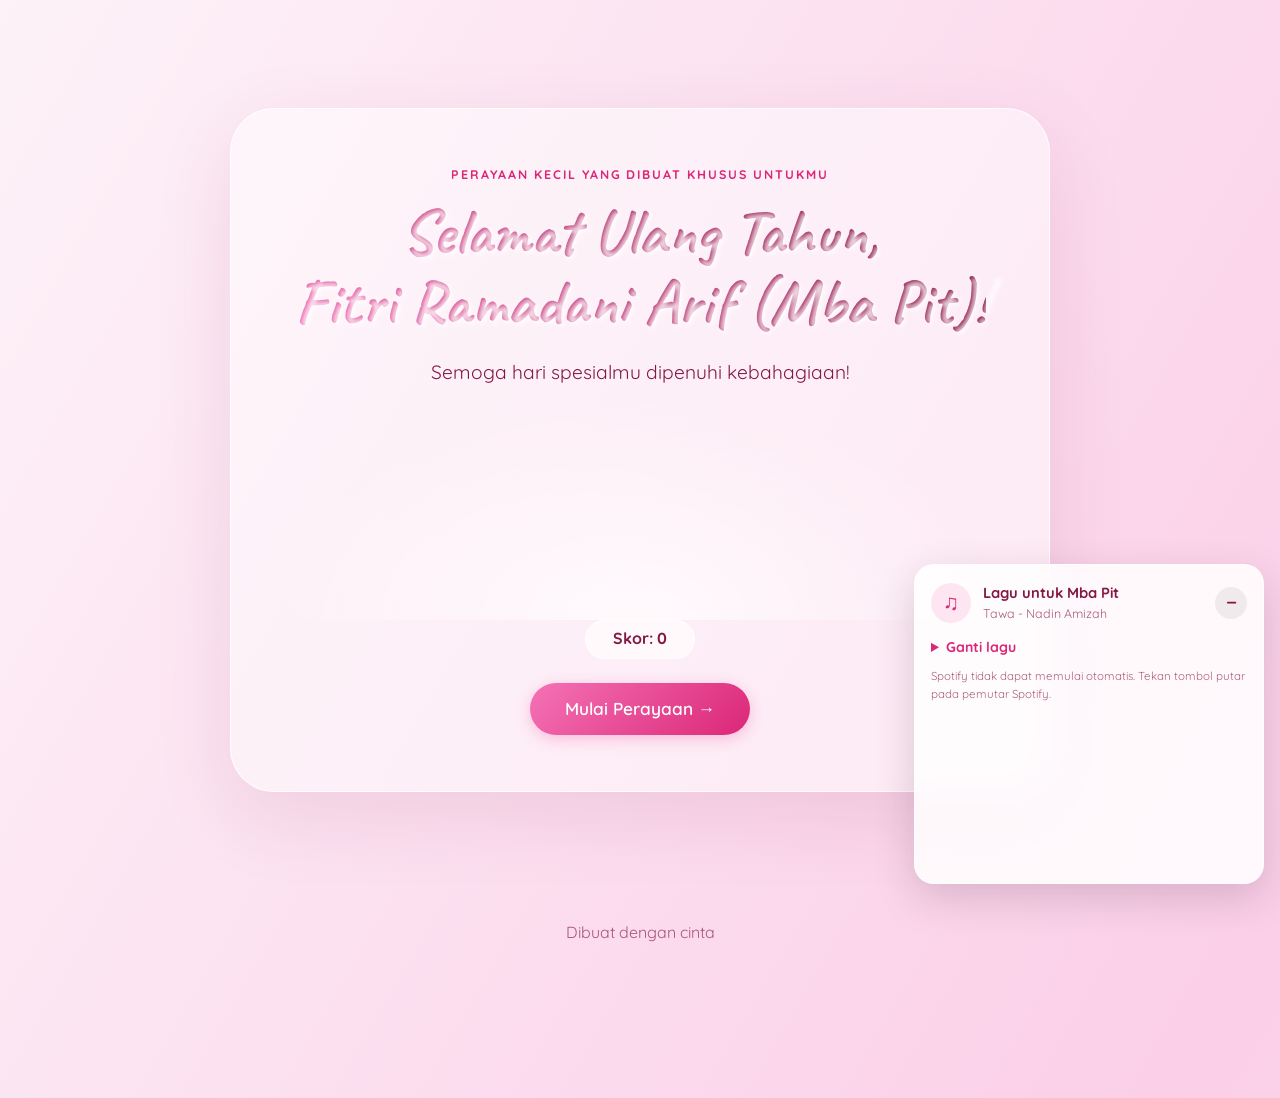
==== frontend/index.html @ 12826bf0 "Add birthday favicon and autoplay music" ====
<!DOCTYPE html>
<html lang="id">
<head>
    <meta charset="UTF-8">
    <meta name="viewport" content="width=device-width, initial-scale=1.0">
    <meta name="theme-color" content="#fff7fb">
    <meta name="description" content="Perayaan ulang tahun interaktif yang dibuat khusus untukmu.">
    <title>Selamat Ulang Tahun!</title>
    <link rel="icon" type="image/svg+xml" href="assets/favicon.svg">
    <link rel="preconnect" href="https://fonts.googleapis.com">
    <link rel="preconnect" href="https://fonts.gstatic.com" crossorigin>
    <link href="https://fonts.googleapis.com/css2?family=Caveat:wght@600;700&family=Quicksand:wght@400;500;600;700&display=swap" rel="stylesheet">
    <link rel="stylesheet" href="css/main.css">
    <link rel="stylesheet" href="css/themes.css">
    <link rel="stylesheet" href="css/animations.css">
    <link rel="stylesheet" href="css/responsive.css">
    <link rel="stylesheet" href="css/interactive.css">
</head>
<body class="theme-flower-field">
    <main id="app-container">
        <section id="intro-section" class="page-section active" aria-labelledby="intro-title">
            <div class="page-content center-flex">
                <p class="celebration-eyebrow">Perayaan kecil yang dibuat khusus untukmu</p>
                <h1 id="intro-title">Selamat Ulang Tahun,<br><span class="recipient-name">Fitri Ramadani Arif (Mba Pit)</span>!</h1>
                <p class="intro-copy">Semoga hari spesialmu dipenuhi kebahagiaan!</p>

                <div id="balloon-container" aria-label="Pecahkan balon untuk bermain"></div>
                <p id="balloon-score" aria-live="polite">Skor: 0</p>

                <button class="nav-btn next-btn intro-start" type="button">Mulai Perayaan <span aria-hidden="true">&rarr;</span></button>
            </div>
        </section>

        <section id="cake-section" class="page-section" aria-labelledby="cake-title">
            <div class="page-content center-flex">
                <h2 id="cake-title">Kue Ulang Tahun</h2>
                <div class="cake-container" aria-label="Kue ulang tahun dengan tiga lilin">
                    <div class="cake-plate"></div>
                    <div class="css-cake">
                        <div class="css-icing"></div>
                        <div class="css-candles">
                            <div class="css-candle"><div class="css-flame candle-flame"></div></div>
                            <div class="css-candle"><div class="css-flame candle-flame"></div></div>
                            <div class="css-candle"><div class="css-flame candle-flame"></div></div>
                        </div>
                    </div>
                </div>

                <p id="cake-message" class="hidden cake-message"></p>
                <div class="candle-actions">
                    <button id="btn-mic-permission" type="button">Tiup dengan mikrofon</button>
                    <button id="btn-manual-blow" class="manual-blow-btn" type="button">Tiup lilin</button>
                </div>
                <p class="privacy-note">Mikrofon hanya digunakan untuk mendeteksi tiupan. Tidak ada audio yang direkam.</p>

                <div class="page-nav">
                    <button class="nav-btn prev-btn secondary-btn" type="button">&larr; Kembali</button>
                    <button class="nav-btn next-btn" type="button">Buka Hadiah &rarr;</button>
                </div>
            </div>
        </section>

        <section id="gift-section" class="page-section" aria-labelledby="gift-title">
            <div class="page-content center-flex">
                <h2 id="gift-title">Hadiah Untukmu</h2>
                <div class="gift-container">
                    <div class="gift-box-3d" id="interactive-gift" tabindex="0" role="button" aria-label="Buka hadiah ulang tahunmu">
                        <div class="gift-face front"></div>
                        <div class="gift-face back"></div>
                        <div class="gift-face left"></div>
                        <div class="gift-face right"></div>
                        <div class="gift-face bottom"></div>
                        <div class="gift-lid">
                            <div class="lid-face top"><div class="ribbon-bow"></div></div>
                            <div class="lid-face front"></div>
                            <div class="lid-face back"></div>
                            <div class="lid-face left"></div>
                            <div class="lid-face right"></div>
                        </div>
                    </div>
                </div>
                <p class="gift-hint">Klik kotaknya untuk membuka hadiah!</p>

                <div id="surprise-content" class="hidden surprise-content">
                    <h3>Voucher Ulang Tahunmu</h3>
                    <div id="vouchers-grid">Memuat voucher...</div>
                </div>

                <div class="page-nav">
                    <button class="nav-btn prev-btn secondary-btn" type="button">&larr; Kembali</button>
                    <button class="nav-btn next-btn" type="button">Baca Surat &rarr;</button>
                </div>
            </div>
        </section>

        <section id="letters-section" class="page-section" aria-labelledby="letters-title">
            <div class="page-content">
                <h2 id="letters-title">Surat Untukmu</h2>
                <div id="letters-grid">Memuat surat...</div>
                <div class="page-nav">
                    <button class="nav-btn prev-btn secondary-btn" type="button">&larr; Kembali</button>
                    <button class="nav-btn next-btn" type="button">Lihat Galeri &rarr;</button>
                </div>
            </div>
        </section>

        <section id="gallery-section" class="page-section" aria-labelledby="gallery-title">
            <div class="page-content">
                <h2 id="gallery-title">Galeri Foto</h2>
                <div id="gallery-grid">Memuat galeri...</div>
                <div class="page-nav page-nav-center">
                    <button class="nav-btn prev-btn secondary-btn" type="button">&larr; Kembali</button>
                    <button id="btn-share" type="button">Bagikan Situs Ini</button>
                </div>
            </div>
        </section>

        <footer class="site-footer"><p>Dibuat dengan cinta</p></footer>
    </main>

    <aside id="music-dock" class="music-dock" aria-label="Pemutar musik ulang tahun">
        <audio id="birthday-song" loop preload="metadata"></audio>
        <div class="music-dock__heading">
            <span class="music-note" aria-hidden="true">&#9835;</span>
            <div class="music-dock__track">
                <strong>Lagu untuk Mba Pit</strong>
                <p id="music-track-name">Belum ada lagu yang dipilih</p>
            </div>
            <button id="music-collapse" class="music-collapse-btn" type="button" aria-label="Kecilkan pemutar lagu" title="Kecilkan pemutar lagu">&minus;</button>
        </div>
        <div class="music-dock__controls">
            <button id="music-toggle" class="music-play-btn" type="button" disabled>Putar</button>
            <details class="music-settings">
                <summary>Ganti lagu</summary>
                <div class="music-settings__body">
                    <label class="music-file-label" for="music-file">Pilih file audio</label>
                    <input id="music-file" class="visually-hidden" type="file" accept="audio/*">
                    <form id="music-url-form">
                        <label for="music-url">Tautan Spotify atau audio langsung</label>
                        <input id="music-url" type="url" placeholder="https://open.spotify.com/track/..." autocomplete="url">
                        <button type="submit">Gunakan tautan</button>
                    </form>
                    <button id="music-reset" class="music-reset-btn" type="button">Pulihkan lagu bawaan</button>
                </div>
            </details>
        </div>
        <p id="music-status" class="music-status" aria-live="polite">Putar lagu langsung dari Spotify.</p>
        <div id="spotify-player" class="spotify-player" aria-label="Pemutar Tawa oleh Nadin Amizah di Spotify" hidden>
            <div id="spotify-player-embed"></div>
        </div>
    </aside>
    <button id="music-reopen" class="music-reopen-btn" type="button" aria-controls="music-dock" aria-expanded="false" hidden>
        <span aria-hidden="true">&#9835;</span> Buka pemutar lagu
    </button>

    <div id="letter-modal" class="modal-overlay">
        <div class="modal-content" role="dialog" aria-modal="true" aria-labelledby="letter-title">
            <button id="letter-close" class="close-btn" type="button" aria-label="Tutup surat">&times;</button>
            <h2 id="letter-title" class="modal-title"></h2>
            <p id="letter-author" class="modal-author"></p>
            <div id="letter-body" class="modal-letter-body"></div>
        </div>
    </div>

    <div id="lightbox-overlay" class="modal-overlay">
        <div class="modal-content lightbox-content" role="dialog" aria-modal="true" aria-label="Penampil foto">
            <button id="lightbox-close" class="close-btn lightbox-close" type="button" aria-label="Tutup foto">&times;</button>
            <img id="lightbox-img" src="" alt="">
            <p id="lightbox-caption"></p>
        </div>
    </div>

    <script src="https://cdn.jsdelivr.net/npm/@supabase/supabase-js@2"></script>
    <script type="module" src="js/app.js"></script>
</body>
</html>
---- frontend/css/main.css ----
:root {
    --primary-color: #f472b6; /* Soft pink */
    --primary-hover: #ec4899;
    --bg-color: #fdf2f8;
    --text-color: #4c1d95;
    --card-bg: rgba(255, 255, 255, 0.85);
    --font-main: 'Quicksand', sans-serif;
    --font-heading: 'Caveat', cursive;
    --spacing: 1.5rem;
    --radius: 20px;
    --shadow: 0 10px 25px -5px rgba(0,0,0,0.05), 0 8px 10px -6px rgba(0,0,0,0.01);
}

* {
    box-sizing: border-box;
    margin: 0;
    padding: 0;
}

body {
    font-family: var(--font-main);
    background-color: var(--bg-color);
    background-attachment: fixed;
    color: var(--text-color);
    line-height: 1.6;
    overflow-x: hidden;
    transition: background 0.5s ease;
}

header {
    text-align: center;
    padding: 5rem 1rem 3rem;
}

h1, h2, h3 {
    font-family: var(--font-heading);
    font-weight: 700;
}

h1 {
    font-size: clamp(2.8rem, 8vw, 5.25rem);
    line-height: 1.1;
    margin-bottom: 0.5rem;
    text-shadow: 2px 2px 4px rgba(255, 255, 255, 0.8);
    background: linear-gradient(45deg, var(--primary-color), var(--text-color));
    -webkit-background-clip: text;
    -webkit-text-fill-color: transparent;
}

h2 {
    font-size: clamp(2.4rem, 6vw, 3.5rem);
    margin-bottom: 1.5rem;
    text-align: center;
}

h3 {
    font-size: 2rem;
    margin-bottom: 0.5rem;
}

section {
    padding: 3rem 1rem;
    max-width: 900px;
    margin: 0 auto;
}

.card {
    background: var(--card-bg);
    backdrop-filter: blur(10px);
    -webkit-backdrop-filter: blur(10px);
    padding: 2rem;
    border-radius: var(--radius);
    box-shadow: var(--shadow);
    margin-bottom: 1.5rem;
    border: 1px solid rgba(255, 255, 255, 0.5);
    transition: transform 0.3s cubic-bezier(0.4, 0, 0.2, 1), box-shadow 0.3s ease;
}

.card:hover {
    transform: translateY(-5px);
    box-shadow: 0 20px 25px -5px rgba(0,0,0,0.1), 0 10px 10px -5px rgba(0,0,0,0.04);
}

button {
    background: linear-gradient(135deg, var(--primary-color), var(--primary-hover));
    color: white;
    border: none;
    padding: 0.8rem 2rem;
    border-radius: 50px;
    cursor: pointer;
    font-size: 1.1rem;
    font-weight: 600;
    font-family: var(--font-main);
    box-shadow: 0 4px 15px rgba(236, 72, 153, 0.3);
    transition: all 0.3s ease;
}

button:hover {
    transform: translateY(-2px) scale(1.02);
    box-shadow: 0 6px 20px rgba(236, 72, 153, 0.4);
}

button:active {
    transform: translateY(1px);
}

button:disabled {
    background: #cbd5e1;
    box-shadow: none;
    cursor: not-allowed;
    transform: none;
}

/* Modal styles */
.modal-overlay {
    position: fixed;
    top: 0; left: 0; right: 0; bottom: 0;
    background: rgba(0,0,0,0.5);
    backdrop-filter: blur(4px);
    display: flex;
    align-items: center;
    justify-content: center;
    z-index: 1000;
    opacity: 0;
    pointer-events: none;
    transition: opacity 0.3s ease;
}

.modal-overlay.active {
    opacity: 1;
    pointer-events: auto;
}

.modal-content {
    background: var(--card-bg);
    padding: 2.5rem;
    border-radius: var(--radius);
    max-width: 500px;
    width: 90%;
    max-height: 90vh;
    overflow-y: auto;
    position: relative;
    border: 1px solid rgba(255, 255, 255, 0.5);
    box-shadow: 0 25px 50px -12px rgba(0,0,0,0.25);
    transform: scale(0.95);
    transition: transform 0.3s cubic-bezier(0.34, 1.56, 0.64, 1);
}

.modal-overlay.active .modal-content {
    transform: scale(1);
}

.close-btn {
    position: absolute;
    top: 1rem;
    right: 1rem;
    background: rgba(0,0,0,0.05);
    color: var(--text-color);
    width: 40px;
    height: 40px;
    padding: 0;
    border-radius: 50%;
    display: flex;
    align-items: center;
    justify-content: center;
    box-shadow: none;
    font-size: 1.2rem;
}

.close-btn:hover {
    background: rgba(0,0,0,0.1);
    transform: rotate(90deg);
}

.hidden {
    display: none !important;
}

/* Voucher Specific Styling */
.voucher-card {
    text-align: center;
    border: 2px dashed var(--primary-color);
    background: linear-gradient(to bottom right, rgba(255,255,255,0.9), rgba(255,255,255,0.5));
}
.voucher-card h3 {
    color: var(--primary-color);
}
.voucher-card.used {
    opacity: 0.6;
    border-color: #94a3b8;
    filter: grayscale(1);
}

/* Gallery images styling inside grid */
.gallery-grid img {
    transition: transform 0.4s ease, box-shadow 0.4s ease;
}
.gallery-grid img:hover {
    transform: scale(1.03);
    box-shadow: 0 15px 25px rgba(0,0,0,0.15);
}
/* Additions for Page-by-Page layout */
body, html {
    height: 100%;
    margin: 0;
}

#app-container {
    position: relative;
    z-index: 1;
    width: 100%;
    min-height: 100vh;
    overflow-x: hidden;
    padding-bottom: 4rem; /* for footer */
}

.page-section {
    display: none; /* Hide by default */
    min-height: 100vh;
    min-height: 100svh;
    padding: clamp(1.25rem, 4vh, 3rem) clamp(1rem, 4vw, 2rem);
    animation: fade-scale-in 0.5s cubic-bezier(0.16, 1, 0.3, 1) forwards;
}

.page-section.active {
    display: flex;
    flex-direction: column;
    align-items: center;
    justify-content: center;
}

.page-content {
    width: 100%;
    max-width: 960px;
    margin: 0 auto;
}

#intro-section .page-content {
    max-width: 820px;
    padding: clamp(1.5rem, 5vw, 3.5rem);
    border: 1px solid rgba(255, 255, 255, 0.78);
    border-radius: clamp(1.5rem, 5vw, 2.75rem);
    background: rgba(255, 255, 255, 0.48);
    box-shadow: 0 24px 80px rgba(131, 24, 67, 0.10);
    backdrop-filter: blur(14px);
    -webkit-backdrop-filter: blur(14px);
}

.celebration-eyebrow {
    margin-bottom: 0.75rem;
    color: var(--primary-hover);
    font-size: 0.78rem;
    font-weight: 700;
    letter-spacing: 0.16em;
    text-transform: uppercase;
}

.intro-copy {
    margin: 0.7rem 0 0;
    font-size: clamp(1rem, 2vw, 1.2rem);
}

#balloon-container {
    position: relative;
    width: 100%;
    height: clamp(150px, 24vh, 220px);
    margin-top: 1rem;
    overflow: hidden;
    border-radius: 1.5rem;
    background: radial-gradient(ellipse at center bottom, rgba(255,255,255,0.65), transparent 72%);
    pointer-events: none;
}

.balloon {
    pointer-events: auto;
    box-shadow: inset -8px -10px 0 rgba(0, 0, 0, 0.08), inset 10px 10px 0 rgba(255, 255, 255, 0.18), 0 8px 18px rgba(90, 40, 80, 0.14);
}

.balloon::before {
    content: "";
    position: absolute;
    top: 14px;
    left: 12px;
    width: 11px;
    height: 22px;
    border-radius: 50%;
    background: rgba(255, 255, 255, 0.42);
    transform: rotate(25deg);
}

.balloon::after {
    content: "";
    position: absolute;
    left: 50%;
    bottom: -7px;
    width: 0;
    height: 0;
    border-top: 9px solid currentColor;
    border-right: 5px solid transparent;
    border-left: 5px solid transparent;
    transform: translateX(-50%);
    filter: brightness(0.9);
}

#balloon-score {
    min-width: 110px;
    padding: 0.35rem 1rem;
    border: 1px solid rgba(255, 255, 255, 0.8);
    border-radius: 999px;
    background: rgba(255, 255, 255, 0.66);
    font-weight: 700;
}

.intro-start {
    margin-top: 1.5rem;
    padding: 0.95rem 2.2rem;
    font-size: 1.08rem;
}

.page-nav-center { justify-content: center; }

.candle-actions {
    display: flex;
    flex-wrap: wrap;
    justify-content: center;
    gap: 0.8rem;
    margin-top: 1rem;
}

.manual-blow-btn {
    border: 2px solid var(--primary-color);
    background: var(--card-bg);
    color: var(--text-color);
    box-shadow: none;
}

.privacy-note {
    max-width: 34rem;
    margin-top: 0.8rem;
    color: color-mix(in srgb, var(--text-color) 72%, transparent);
    font-size: 0.82rem;
}

.cake-message {
    margin-bottom: 1rem;
    color: var(--primary-hover);
    font-family: var(--font-heading);
    font-size: 2rem;
    font-weight: 700;
}

.gift-hint { font-size: 1.1rem; }

.surprise-content {
    width: 100%;
    margin-top: 2rem;
}

.surprise-content h3 {
    margin-bottom: 1rem;
    text-align: center;
}

.site-footer {
    position: relative;
    padding: 1.25rem 1rem 5.5rem;
    color: color-mix(in srgb, var(--text-color) 68%, transparent);
    text-align: center;
}

.modal-title {
    margin: 0 2rem 0.5rem 0;
    text-align: left;
}

.modal-author {
    margin-bottom: 1.5rem;
    color: color-mix(in srgb, var(--text-color) 62%, transparent);
    font-weight: 600;
}

.modal-letter-body { font-size: 1.08rem; line-height: 1.8; }

.lightbox-content {
    max-width: 900px;
    border: 0;
    background: transparent;
    box-shadow: none;
    text-align: center;
}

.lightbox-content img {
    max-width: 100%;
    max-height: 80vh;
    border-radius: 1rem;
    box-shadow: 0 10px 30px rgba(0, 0, 0, 0.5);
}

.lightbox-content p {
    margin-top: 1rem;
    color: white;
    font-family: var(--font-heading);
    font-size: 1.5rem;
}

.lightbox-close {
    top: -3rem;
    right: 0;
    color: white;
    font-size: 1.5rem;
}

button:focus-visible, input:focus-visible, summary:focus-visible, .gift-box-3d:focus-visible {
    outline: 3px solid color-mix(in srgb, var(--primary-hover) 75%, white);
    outline-offset: 3px;
}

/* Compact music dock stays available while moving between birthday pages. */
.music-dock {
    position: fixed;
    right: 1rem;
    bottom: 1rem;
    z-index: 900;
    width: min(350px, calc(100vw - 2rem));
    padding: 1rem;
    border: 1px solid rgba(255, 255, 255, 0.75);
    border-radius: 1.25rem;
    background: var(--card-bg);
    box-shadow: 0 14px 40px rgba(59, 25, 54, 0.18);
    backdrop-filter: blur(16px);
    -webkit-backdrop-filter: blur(16px);
    transition: transform 0.28s ease;
}

.music-dock.is-collapsed {
    transform: translateY(calc(100% + 2rem));
    pointer-events: none;
}

.music-dock__heading, .music-dock__controls {
    display: flex;
    align-items: center;
    gap: 0.75rem;
}

.music-dock__heading { min-width: 0; }

.music-note {
    display: grid;
    flex: 0 0 2.5rem;
    width: 2.5rem;
    height: 2.5rem;
    place-items: center;
    border-radius: 50%;
    background: color-mix(in srgb, var(--primary-color) 18%, white);
    color: var(--primary-hover);
    font-size: 1.35rem;
}

.music-dock__track { flex: 1; min-width: 0; }
.music-dock__track strong { display: block; font-size: 0.92rem; }
.music-dock__track p { overflow: hidden; color: color-mix(in srgb, var(--text-color) 70%, transparent); font-size: 0.78rem; text-overflow: ellipsis; white-space: nowrap; }
.music-collapse-btn { flex: 0 0 2rem; width: 2rem; height: 2rem; padding: 0; border-radius: 50%; background: rgba(0, 0, 0, 0.06); color: var(--text-color); box-shadow: none; font-size: 1.2rem; line-height: 1; }
.music-collapse-btn:hover { transform: none; background: rgba(0, 0, 0, 0.1); box-shadow: none; }
.music-reopen-btn { position: fixed; right: 1rem; bottom: 1rem; z-index: 901; display: flex; align-items: center; gap: 0.5rem; padding: 0.65rem 1rem; font-size: 0.9rem; }
.music-reopen-btn[hidden] { display: none; }
.music-dock__controls { margin-top: 0.75rem; }
.music-play-btn { padding: 0.48rem 1.1rem; font-size: 0.9rem; }
.music-play-btn:disabled { opacity: 0.55; }
.music-settings { flex: 1; min-width: 0; }
.music-settings summary { width: fit-content; color: var(--primary-hover); cursor: pointer; font-size: 0.88rem; font-weight: 700; }
.music-settings__body { display: grid; gap: 0.65rem; margin-top: 0.7rem; }
.music-file-label, .music-settings__body form button, .music-reset-btn { width: fit-content; padding: 0.48rem 0.75rem; border-radius: 0.65rem; font-size: 0.82rem; }
.music-file-label { background: color-mix(in srgb, var(--primary-color) 16%, white); color: var(--text-color); cursor: pointer; font-weight: 700; }
.music-settings__body form { display: grid; gap: 0.45rem; }
.music-settings__body form label { font-size: 0.78rem; font-weight: 600; }
.music-settings__body input[type="url"] { width: 100%; padding: 0.55rem 0.65rem; border: 1px solid rgba(131, 24, 67, 0.18); border-radius: 0.65rem; background: rgba(255,255,255,0.85); color: #342038; font: inherit; font-size: 0.82rem; }
.music-settings__body form button { background: var(--primary-color); }
.music-reset-btn { padding-left: 0; background: transparent; color: var(--text-color); box-shadow: none; }
.music-status { min-height: 1.2em; margin-top: 0.5rem; color: color-mix(in srgb, var(--text-color) 68%, transparent); font-size: 0.72rem; }
.spotify-player { display: block; width: 100%; height: 152px; margin-top: 0.7rem; border: 0; border-radius: 0.8rem; }
.spotify-player[hidden] { display: none; }
.visually-hidden { position: absolute; width: 1px; height: 1px; padding: 0; margin: -1px; overflow: hidden; clip: rect(0, 0, 0, 0); white-space: nowrap; border: 0; }

@media (prefers-reduced-motion: reduce) {
    .music-dock { transition: none; }
}

.center-flex {
    display: flex;
    flex-direction: column;
    align-items: center;
    justify-content: center;
    text-align: center;
}

/* Page Navigation Buttons */
.page-nav {
    display: flex;
    justify-content: space-between;
    width: 100%;
    margin-top: 3rem;
    gap: 1rem;
}

.secondary-btn {
    background: transparent;
    border: 2px solid var(--primary-color);
    color: var(--text-color);
    box-shadow: none;
}
.secondary-btn:hover {
    background: rgba(255,255,255,0.5);
    box-shadow: 0 4px 10px rgba(0,0,0,0.05);
}

@keyframes fade-scale-in {
    0% { opacity: 0; transform: scale(0.95) translateY(20px); }
    100% { opacity: 1; transform: scale(1) translateY(0); }
}
---- frontend/css/themes.css ----
/* Theme: Flower Field (Default) */
body.theme-flower-field {
    --primary-color: #f472b6; /* Pink */
    --primary-hover: #db2777;
    --bg-color: #fdf2f8;
    --text-color: #831843;
    /* Beautiful dynamic animated gradient */
    background: linear-gradient(120deg, #fdf2f8 0%, #fbcfe8 50%, #fce7f3 100%);
    background-size: 200% 200%;
    animation: gradientMove 15s ease infinite;
}

/* Theme: Blue Dream */
body.theme-blue-dream {
    --primary-color: #60a5fa;
    --primary-hover: #3b82f6;
    --bg-color: #eff6ff;
    --text-color: #1e3a8a;
    --card-bg: rgba(255, 255, 255, 0.85);
    background-image: radial-gradient(#dbeafe 2px, transparent 2px);
    background-size: 30px 30px;
}

/* Theme: Scrapbook */
body.theme-scrapbook {
    --primary-color: #f59e0b;
    --primary-hover: #d97706;
    --bg-color: #fef3c7;
    --text-color: #78350f;
    --card-bg: #fffbeb;
    --font-main: 'Courier New', Courier, monospace;
    --font-heading: 'Courier New', Courier, monospace;
    background-image: url("data:image/svg+xml,%3Csvg width='100' height='100' viewBox='0 0 100 100' xmlns='http://www.w3.org/2000/svg'%3E%3Cpath d='M11 18c3.866 0 7-3.134 7-7s-3.134-7-7-7-7 3.134-7 7 3.134 7 7 7zm48 25c3.866 0 7-3.134 7-7s-3.134-7-7-7-7 3.134-7 7 3.134 7 7 7zm-43-7c1.657 0 3-1.343 3-3s-1.343-3-3-3-3 1.343-3 3 1.343 3 3 3zm63 31c1.657 0 3-1.343 3-3s-1.343-3-3-3-3 1.343-3 3 1.343 3 3 3zM34 90c1.657 0 3-1.343 3-3s-1.343-3-3-3-3 1.343-3 3 1.343 3 3 3zm56-76c1.657 0 3-1.343 3-3s-1.343-3-3-3-3 1.343-3 3 1.343 3 3 3z' fill='%23fde68a' fill-opacity='0.4' fill-rule='evenodd'/%3E%3C/svg%3E");
}

/* Theme: Pastel Party */
body.theme-pastel-party {
    --primary-color: #2dd4bf;
    --primary-hover: #14b8a6;
    --bg-color: #f0fdfa;
    --text-color: #134e4a;
    --card-bg: rgba(255, 255, 255, 0.9);
    background: linear-gradient(120deg, #f0fdfa 0%, #ccfbf1 100%);
}

/* Theme: Midnight Celebration */
body.theme-midnight {
    --primary-color: #facc15;
    --primary-hover: #eab308;
    --bg-color: #0f172a;
    --text-color: #f8fafc;
    --card-bg: rgba(30, 41, 59, 0.85);
    background-image: radial-gradient(#334155 1px, transparent 1px);
    background-size: 20px 20px;
}
body.theme-midnight .card {
    border-color: rgba(255,255,255,0.1);
}
body.theme-midnight button {
    color: #0f172a;
}

/* Theme Selector */
.theme-selector {
    position: fixed;
    bottom: 1.5rem;
    right: 1.5rem;
    background: var(--card-bg);
    backdrop-filter: blur(10px);
    padding: 0.75rem;
    border-radius: 30px;
    box-shadow: 0 4px 15px rgba(0,0,0,0.1);
    display: flex;
    gap: 0.75rem;
    z-index: 100;
    border: 1px solid rgba(255,255,255,0.4);
}

.theme-btn {
    width: 35px;
    height: 35px;
    border-radius: 50%;
    border: 2px solid transparent;
    padding: 0;
    box-shadow: 0 2px 5px rgba(0,0,0,0.2);
}
.theme-btn:hover {
    transform: scale(1.1);
}

.theme-btn[data-theme="blue-dream"] { background: #60a5fa; }
.theme-btn[data-theme="flower-field"] { background: #f472b6; }
.theme-btn[data-theme="scrapbook"] { background: #f59e0b; }
.theme-btn[data-theme="pastel-party"] { background: #2dd4bf; }
.theme-btn[data-theme="midnight"] { background: #0f172a; border-color: #475569; }
---- frontend/css/animations.css ----
@keyframes float {
    0% { transform: translateY(0px); }
    50% { transform: translateY(-10px); }
    100% { transform: translateY(0px); }
}

.floating {
    animation: float 3s ease-in-out infinite;
}

@keyframes pop {
    0% { transform: scale(1); opacity: 1; }
    50% { transform: scale(1.2); opacity: 0.8; }
    100% { transform: scale(0); opacity: 0; }
}

.popping {
    animation: pop 0.3s ease-out forwards;
}

@keyframes fade-in {
    from { opacity: 0; transform: translateY(20px); }
    to { opacity: 1; transform: translateY(0); }
}

.fade-in {
    animation: fade-in 0.8s ease-out forwards;
}

/* Reduced motion preference */
@media (prefers-reduced-motion: reduce) {
    * {
        animation-duration: 0.01ms !important;
        animation-iteration-count: 1 !important;
        transition-duration: 0.01ms !important;
        scroll-behavior: auto !important;
    }
}

/* Floating Background Elements */
#flower-background {
    position: fixed;
    top: 0;
    left: 0;
    width: 100vw;
    height: 100vh;
    pointer-events: none;
    z-index: 0;
    overflow: hidden;
}

.floating-flower {
    position: absolute;
    bottom: -15vh;
    opacity: 0.48;
    animation: drift-up linear forwards;
    filter: drop-shadow(0 4px 6px rgba(0,0,0,0.1));
}

@keyframes drift-up {
    0% {
        transform: translateY(0) rotate(0deg) translateX(0);
        opacity: 0;
    }
    10% {
        opacity: 0.58;
    }
    90% {
        opacity: 0.58;
    }
    100% {
        transform: translateY(-120vh) rotate(360deg) translateX(var(--sway));
        opacity: 0;
    }
}

/* Hide when not on flower-field theme */
body:not(.theme-flower-field) #flower-background {
    display: none;
}

/* Animated Gradient Keyframes */
@keyframes gradientMove {
    0% { background-position: 0% 50%; }
    50% { background-position: 100% 50%; }
    100% { background-position: 0% 50%; }
}
---- frontend/css/responsive.css ----
/* Mobile first approach is default in main.css */

/* Tablets and up */
@media (min-width: 768px) {
    header {
        padding: 6rem 2rem;
    }
    
    h1 {
        font-size: 4rem;
    }

    .gallery-grid {
        grid-template-columns: repeat(3, 1fr);
    }
    
    .letters-grid {
        grid-template-columns: repeat(2, 1fr);
    }
    
    .vouchers-grid {
        grid-template-columns: repeat(2, 1fr);
    }
}

/* Large screens */
@media (min-width: 1024px) {
    .gallery-grid {
        grid-template-columns: repeat(4, 1fr);
    }
}
---- frontend/css/interactive.css ----
/* --- CSS CAKE --- */
.cake-container {
    position: relative;
    width: 250px;
    height: 180px;
    margin: 40px auto 60px;
}

.css-cake {
    position: absolute;
    bottom: 0;
    width: 100%;
    height: 100px;
    background-color: #fca5a5; /* strawberry */
    border-radius: 10px 10px 0 0;
    box-shadow: inset 0 -15px rgba(0,0,0,0.1), inset 0 10px #fecaca;
    z-index: 2;
}

.cake-plate {
    position: absolute;
    bottom: -15px;
    left: -25px;
    width: 300px;
    height: 30px;
    background: #e2e8f0;
    border-radius: 50%;
    box-shadow: 0 5px 15px rgba(0,0,0,0.2);
    z-index: 1;
}

.css-icing {
    position: absolute;
    top: 0;
    width: 100%;
    height: 35px;
    background: #fff;
    border-radius: 10px 10px 20px 20px;
    box-shadow: 0 4px rgba(0,0,0,0.05);
}

.css-icing::before, .css-icing::after {
    content: "";
    position: absolute;
    background: #fff;
    border-radius: 0 0 20px 20px;
}
.css-icing::before {
    width: 40px; height: 55px; left: 30px;
}
.css-icing::after {
    width: 50px; height: 65px; right: 40px; top: 0;
}

.css-candles {
    position: absolute;
    top: -55px;
    width: 100%;
    display: flex;
    justify-content: space-evenly;
    padding: 0 30px;
}

.css-candle {
    width: 14px;
    height: 65px;
    background: repeating-linear-gradient(45deg, #fff, #fff 5px, #f472b6 5px, #f472b6 10px);
    border-radius: 3px;
    position: relative;
    box-shadow: 2px 2px 5px rgba(0,0,0,0.1);
}

.css-flame {
    position: absolute;
    top: -25px;
    left: 50%;
    transform: translateX(-50%);
    width: 16px;
    height: 25px;
    background: #fbbf24;
    border-radius: 50% 50% 20% 20%;
    box-shadow: 0 0 15px #fbbf24, 0 0 25px #f59e0b;
    animation: flicker 0.5s infinite alternate;
}

@keyframes flicker {
    0% { transform: translateX(-50%) scale(1); opacity: 0.9; }
    100% { transform: translateX(-50%) scale(1.1); opacity: 1; }
}


/* --- 3D GIFT BOX --- */
.gift-container {
    perspective: 800px;
    width: 200px;
    height: 200px;
    margin: 50px auto;
}

.gift-box-3d {
    width: 100%;
    height: 100%;
    position: relative;
    transform-style: preserve-3d;
    transform: rotateX(-15deg) rotateY(25deg);
    transition: transform 0.5s ease;
    cursor: pointer;
}

.gift-box-3d:hover:not(.opened) {
    transform: rotateX(-15deg) rotateY(45deg);
}

.gift-face {
    position: absolute;
    width: 150px;
    height: 150px;
    background: #ec4899;
    border: 1px solid #db2777;
    top: 25px;
    left: 25px;
}

/* Ribbons on box body */
.gift-face::after {
    content: "";
    position: absolute;
    background: #fdf2f8; 
}
.gift-face:not(.top):not(.bottom)::after {
    width: 24px;
    height: 100%;
    left: 63px;
    top: 0;
}

.gift-face.front  { transform: translateZ(75px); }
.gift-face.back   { transform: rotateY(180deg) translateZ(75px); }
.gift-face.right  { transform: rotateY(90deg) translateZ(75px); }
.gift-face.left   { transform: rotateY(-90deg) translateZ(75px); }
.gift-face.bottom { transform: rotateX(-90deg) translateZ(75px); background: #be185d; box-shadow: 0 0 40px rgba(0,0,0,0.4);}

/* Lid */
.gift-lid {
    position: absolute;
    width: 160px;
    height: 40px;
    top: 20px;
    left: 20px;
    transform-style: preserve-3d;
    transition: transform 0.8s cubic-bezier(0.175, 0.885, 0.32, 1.275), opacity 0.8s ease;
    z-index: 10;
}

.lid-face {
    position: absolute;
    background: #f472b6;
    border: 1px solid #db2777;
}

.lid-face.top { 
    width: 160px; height: 160px; 
    transform: rotateX(90deg) translateZ(20px); 
    top: -60px; left: 0; 
}
.lid-face.front { width: 160px; height: 40px; transform: translateZ(80px); }
.lid-face.back  { width: 160px; height: 40px; transform: rotateY(180deg) translateZ(80px); }
.lid-face.left  { width: 160px; height: 40px; transform: rotateY(-90deg) translateZ(80px); }
.lid-face.right { width: 160px; height: 40px; transform: rotateY(90deg) translateZ(80px); }

/* Ribbons on lid */
.lid-face:not(.top)::after {
    content: ""; position: absolute; background: #fdf2f8;
    width: 24px; height: 100%; left: 68px; top: 0;
}
.lid-face.top::after {
    content: ""; position: absolute; background: #fdf2f8;
    width: 24px; height: 100%; left: 68px; top: 0;
}
.lid-face.top::before {
    content: ""; position: absolute; background: #fdf2f8;
    width: 100%; height: 24px; top: 68px; left: 0;
}
.ribbon-bow {
    position: absolute;
    top: 50%; left: 50%;
    transform: translate(-50%, -50%);
    width: 60px; height: 60px;
    background: radial-gradient(circle, transparent 20px, #fdf2f8 21px);
    border-radius: 50%;
    clip-path: polygon(0 0, 100% 0, 100% 100%, 0 100%, 0 40%, 40% 50%, 0 60%);
    z-index: 5;
}

/* Opened state */
.gift-box-3d.opened .gift-lid {
    transform: translateY(-120px) translateX(50px) rotateX(60deg) rotateY(30deg) rotateZ(10deg);
    opacity: 0;
}
.gift-box-3d.opened {
    transform: rotateX(-5deg) rotateY(0deg) scale(0.95);
}
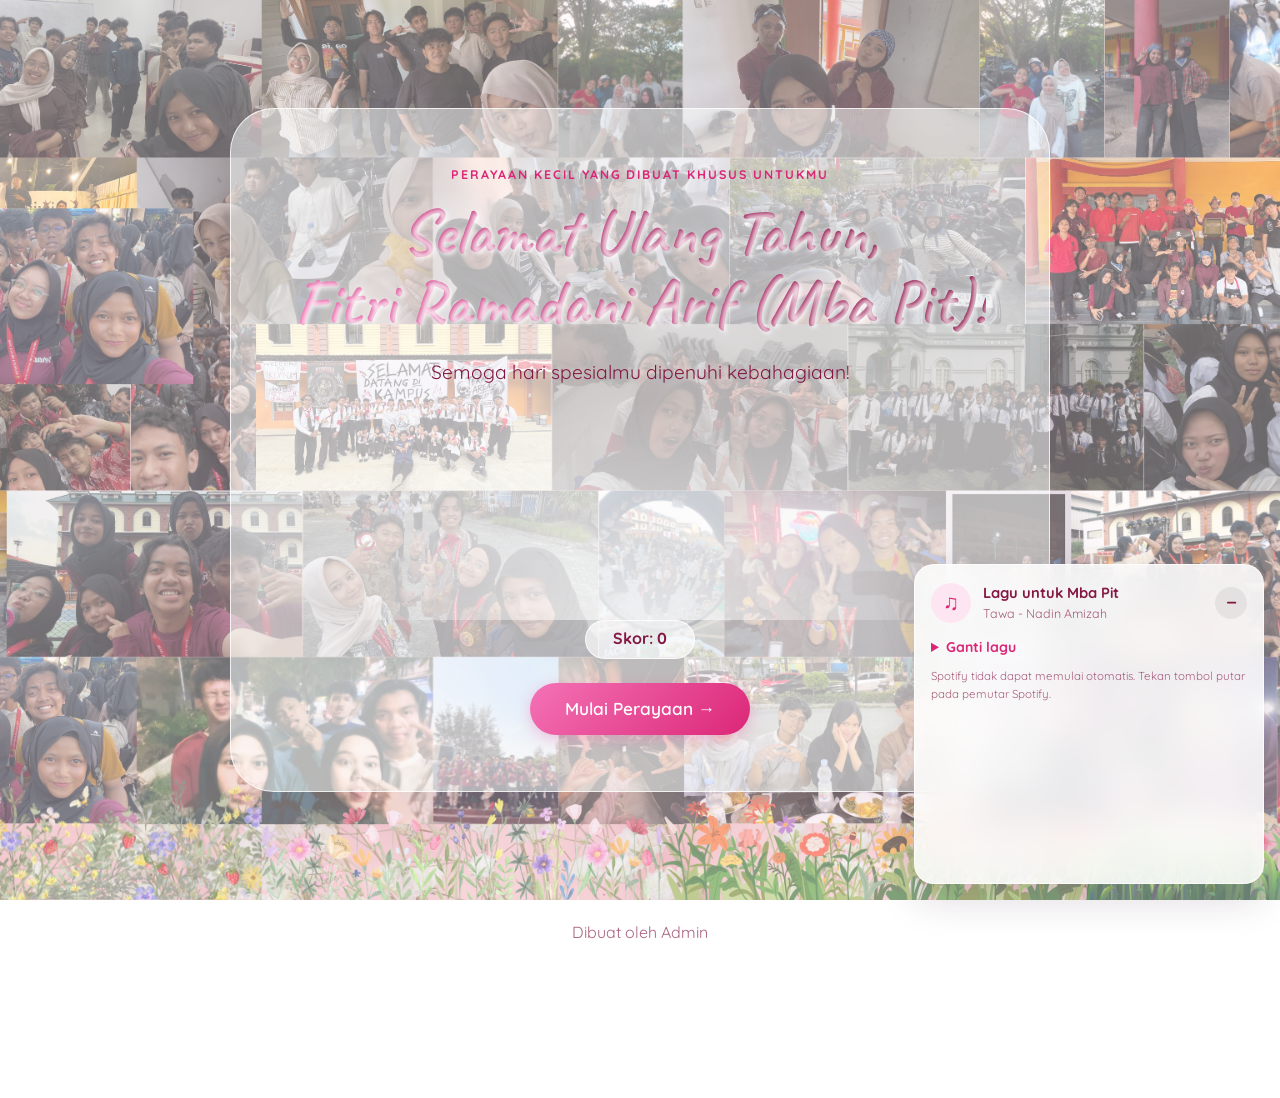
==== commit 0873e97f: "Update site footer credit" ====
--- a/frontend/index.html
+++ b/frontend/index.html
@@ -115,7 +115,7 @@
             </div>
         </section>
 
-        <footer class="site-footer"><p>Dibuat dengan cinta</p></footer>
+        <footer class="site-footer"><p>Dibuat oleh Admin</p></footer>
     </main>
 
     <aside id="music-dock" class="music-dock" aria-label="Pemutar musik ulang tahun">
--- a/frontend/css/themes.css
+++ b/frontend/css/themes.css
@@ -93,3 +93,31 @@
 .theme-btn[data-theme="scrapbook"] { background: #f59e0b; }
 .theme-btn[data-theme="pastel-party"] { background: #2dd4bf; }
 .theme-btn[data-theme="midnight"] { background: #0f172a; border-color: #475569; }
+
+/* Shared photo-collage wallpaper; each theme keeps its own color wash. */
+body.theme-flower-field { --wallpaper-wash: rgba(255, 247, 251, 0.42); }
+body.theme-blue-dream { --wallpaper-wash: rgba(239, 246, 255, 0.46); }
+body.theme-scrapbook { --wallpaper-wash: rgba(255, 251, 235, 0.44); }
+body.theme-pastel-party { --wallpaper-wash: rgba(240, 253, 250, 0.44); }
+body.theme-midnight { --wallpaper-wash: rgba(15, 23, 42, 0.5); }
+
+body[class*="theme-"] {
+    position: relative;
+    isolation: isolate;
+    background: transparent !important;
+    animation: none !important;
+}
+
+body[class*="theme-"]::before {
+    content: "";
+    position: fixed;
+    inset: 0;
+    z-index: -1;
+    pointer-events: none;
+    background-image:
+        linear-gradient(var(--wallpaper-wash, rgba(255, 247, 251, 0.42)), var(--wallpaper-wash, rgba(255, 247, 251, 0.42))),
+        url("../assets/background-collage.png");
+    background-position: center;
+    background-size: cover;
+    background-repeat: no-repeat;
+}
